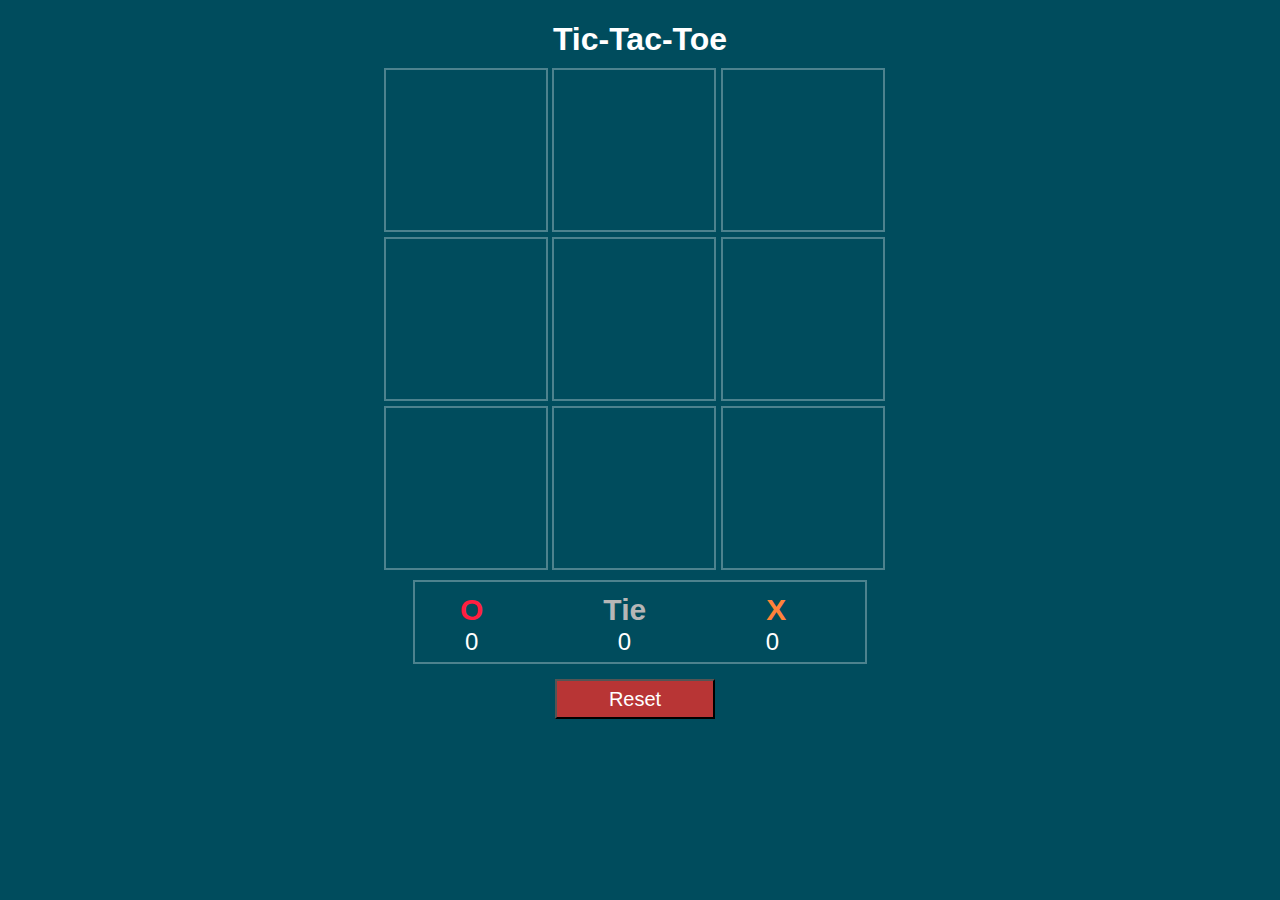
==== index.html @ 2c39e6eb "Coding completed and tested" ====
<!DOCTYPE HTML>
<html>
  <head>
    <script type="text/javascript" src="https://cdnjs.cloudflare.com/ajax/libs/jquery/2.1.4/jquery.js"></script>
    <script type="text/javascript" src="./javascripts/player.js"></script>
    <script type="text/javascript" src="./javascripts/board.js"></script>
    <script type="text/javascript" src="./javascripts/view.js"></script>
    <script type="text/javascript" src="./javascripts/game_state.js"></script>
    <link href="./styles/style.css" rel="stylesheet">
  </head>
  <body>
    <h1 class='title'>Tic-Tac-Toe</h1>

    <div id='board'>
      <!-- the `&nbsp;` in each div is a non-breakable space.
           It prevents the div from collapsing. -->
      <div class='square'>
        <p id="box0" class='blank'></p>
      </div>
      <div class='square'>
        <p id="box1" class='blank'></p>
      </div>
      <div class='square'>
        <p id="box2" class='blank'></p>
      </div>
      <br>
      <div class='square'>
        <p id="box3" class='blank'></p>
      </div>
      <div class='square'>
        <p id="box4" class='blank'></p>
      </div>
      <div class='square'>
        <p id="box5" class='blank'></p>
      </div>
      <br>
      <div class='square'>
        <p id="box6" class='blank'></p>
      </div>
      <div class='square'>
        <p id="box7" class='blank'></p>
      </div>
      <div class='square'>
        <p id="box8" class='blank'></p>
      </div>
    </div>
    <div id="panel">
      <div id="O">
        <h2>O</h2>
      </div>
      <div id="Tie">
        <h2>Tie</h2>
      </div>
      <div id="X">
      <h2>X</h2>
    </div>
      <ul>
        <li>0</li>
        <li>0</li>
        <li id="xScore">0</li>
      </ul>
    <button id="reset" type="button">Reset</button>
  </body>
</html>
---- styles/style.css ----
body {
  font-family: Raleway, "Comic Sans MS", cursive, sans-serif;
  background-color: #004C5D;
  color: #FFFFFF;
}

#board {
  width: 32em;
  height: 32em;
  position: relative;
  margin-left: auto;
  margin-right: auto;
  // background-color: #004C5D;
}

.title {
  text-align: center;
  margin-left: auto;
  margin-right: auto;
  margin-bottom: 10px;
}

.square {
  display: inline-block;
  border: 2px solid rgba(255, 255, 255, 0.3);
  width: 10em;
  height: 10em;
  margin-bottom: 1px;
}

/* display: table-cell is required in order to use vertical-align
 This allows for an X or O perfectly centered in the p element */
.blank {
  display: table-cell;
  /* inherit setting from parent element's class */
  width: inherit;
  height: inherit;
  font-size: 16px;
  text-align: center;
  vertical-align: middle;
  background-color: #004C5D;
  /*background-color: #D8D8D8;*/
}

.X {
  display: table-cell;
  width: inherit;
  height: inherit;
  font-family: Arial;
  font-size: 100px;
  text-align: center;
  vertical-align: middle;
  color: #FF823A;
  background-color: #004C5D;
  /* background-color: #81F7F3; */
}

.O {
  display: table-cell;
  width: inherit;
  height: inherit;
  font-family: Arial;
  font-size: 100px;
  text-align: center;
  vertical-align: middle;
  color: #FF1F40;
  /* background-color: #81F781; */
}

#panel {
  width: 450px;
  height: 5em;
  position: relative;
  border: 2px solid rgba(255, 255, 255, 0.3);
  margin-left: auto;
  margin-right: auto;
}

h2 {
 float: left;
 padding: 0em 2.5em 0em 1.5em;
 line-height: 0.2em;
 font-size: 30px;
}

#O {
  color: #FF1F40;
  font-family: Arial;
}
      
#Tie {
    padding-right: 5.5em;
    padding-left: 3em;
    color: #B6B6B6;
    font-family: Arial;
}

#X {
    color: #FF823A;
    font-family: Arial;
}

ul {
    list-style-type: none;
    padding-left: 0;
    margin: 0;
    line-height: 8px;
}

li {
  display: inline;
  padding: 0 85px 0 50px;
  font-size: 1.5em;
}

#xScore {
    padding: 0px 0px 0px 45px;
}

#reset {
  margin: 1.5em 7em 0em 7em;
  background: rgb(184, 53, 53);
  color: white;
  width: 8em;
  height: 2em;
  font-size: 1.25em;
  font-family: "Comic Sans MS", cursive, sans-serif;
}
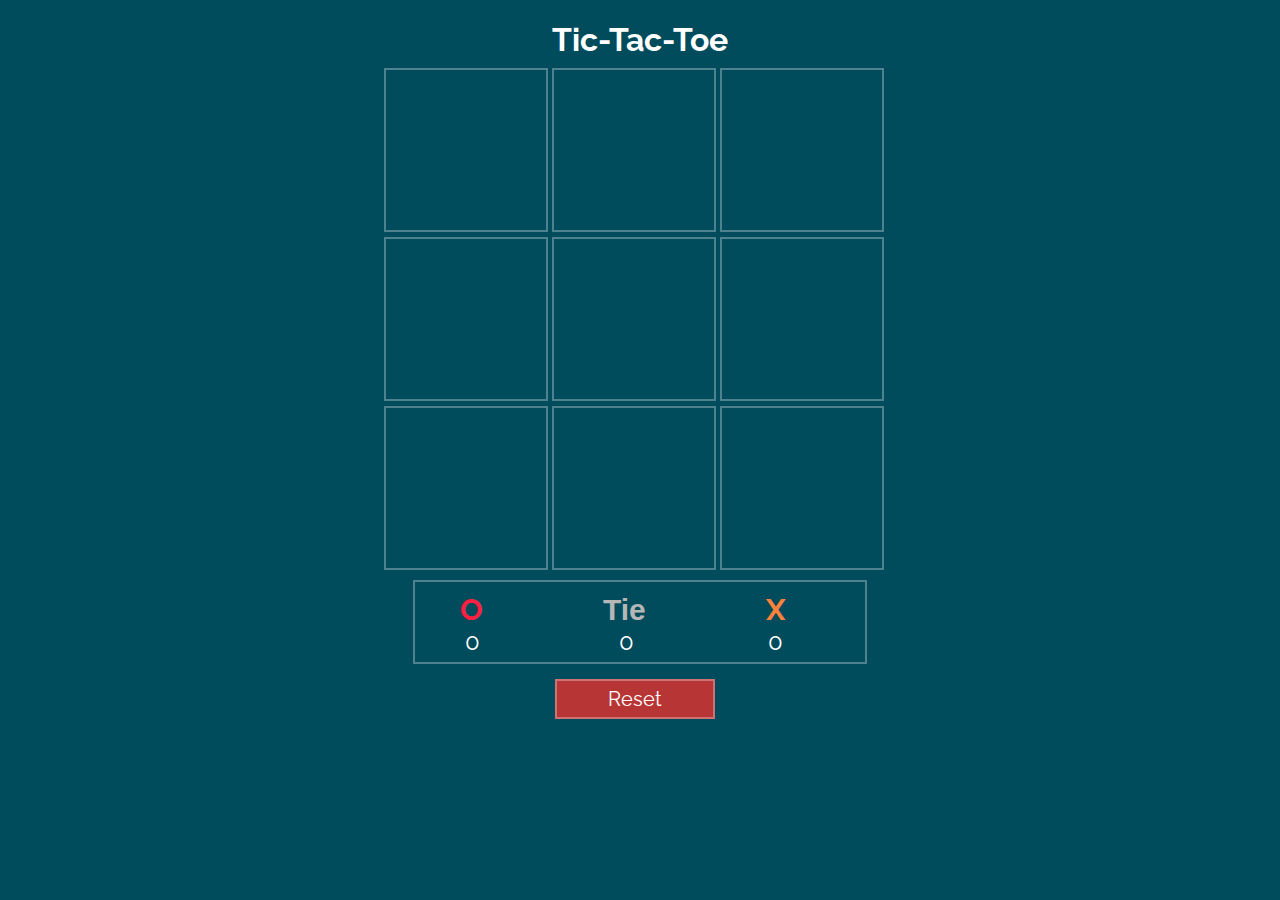
==== commit d5061621: "Added Raleway font" ====
--- a/index.html
+++ b/index.html
@@ -6,6 +6,7 @@
     <script type="text/javascript" src="./javascripts/board.js"></script>
     <script type="text/javascript" src="./javascripts/view.js"></script>
     <script type="text/javascript" src="./javascripts/game_state.js"></script>
+    <link href='http://fonts.googleapis.com/css?family=Raleway:400,500,600' rel='stylesheet' type='text/css'>    
     <link href="./styles/style.css" rel="stylesheet">
   </head>
   <body>
--- a/styles/style.css
+++ b/styles/style.css
@@ -1,5 +1,5 @@
 body {
-  font-family: Raleway, "Comic Sans MS", cursive, sans-serif;
+  font-family: Raleway, sans-serif;
   background-color: #004C5D;
   color: #FFFFFF;
 }
@@ -85,7 +85,7 @@
 
 #O {
   color: #FF1F40;
-  font-family: Arial;
+  font-family: Raleway;
 }
       
 #Tie {
@@ -97,7 +97,7 @@
 
 #X {
     color: #FF823A;
-    font-family: Arial;
+    font-family: Raleway;
 }
 
 ul {
@@ -120,9 +120,10 @@
 #reset {
   margin: 1.5em 7em 0em 7em;
   background: rgb(184, 53, 53);
+  border: 2px solid rgba(255, 255, 255, 0.3);
   color: white;
   width: 8em;
   height: 2em;
   font-size: 1.25em;
-  font-family: "Comic Sans MS", cursive, sans-serif;
+  font-family: Raleway;
 }
